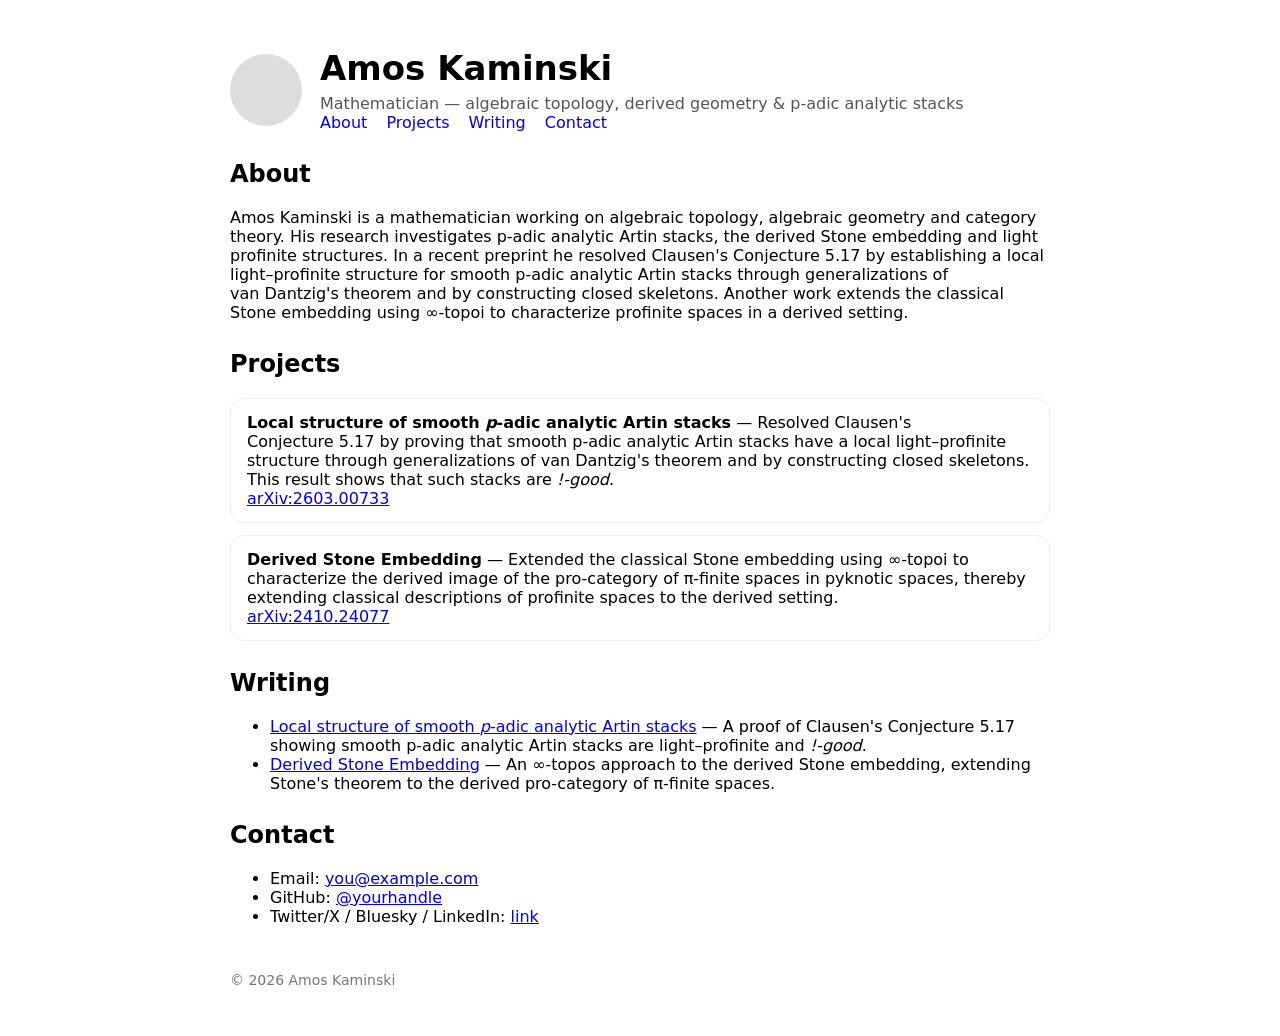
==== amos_kaminski_homepage.html @ 01ddf75a "Add files via upload" ====
<!doctype html>
<html lang="en">
<head>
  <meta charset="utf-8" />
  <meta name="viewport" content="width=device-width,initial-scale=1" />
  <title>Amos Kaminski</title>
  <meta name="description" content="Personal homepage of Amos Kaminski." />
  <style>
    body { font-family: system-ui, -apple-system, Segoe UI, Roboto, Arial; margin: 0; }
    .wrap { max-width: 820px; margin: 0 auto; padding: 48px 20px; }
    header { display: flex; gap: 18px; align-items: center; }
    .avatar { width: 72px; height: 72px; border-radius: 999px; background:#ddd; }
    h1 { margin: 0; font-size: 34px; }
    .sub { margin: 6px 0 0; color: #555; }
    nav a { margin-right: 14px; text-decoration: none; }
    section { margin-top: 28px; }
    .card { border: 1px solid #eee; border-radius: 14px; padding: 14px 16px; margin-top: 12px; }
    footer { margin-top: 46px; color: #777; font-size: 14px; }
  </style>
</head>
<body>
  <div class="wrap">
    <header>
      <div class="avatar" aria-hidden="true"></div>
      <div>
        <h1>Amos Kaminski</h1>
        <p class="sub">Mathematician — algebraic topology, derived geometry &amp; p-adic analytic stacks</p>
        <nav>
          <a href="#about">About</a>
          <a href="#projects">Projects</a>
          <a href="#writing">Writing</a>
          <a href="#contact">Contact</a>
        </nav>
      </div>
    </header>

    <section id="about">
      <h2>About</h2>
      <p>
        Amos Kaminski is a mathematician working on algebraic topology, algebraic geometry and category theory. His research investigates p-adic analytic Artin stacks, the derived Stone embedding and light profinite structures. In a recent preprint he resolved Clausen's Conjecture&nbsp;5.17 by establishing a local light–profinite structure for smooth p-adic analytic Artin stacks through generalizations of van&nbsp;Dantzig's theorem and by constructing closed skeletons. Another work extends the classical Stone embedding using ∞-topoi to characterize profinite spaces in a derived setting.
      </p>
    </section>

    <section id="projects">
      <h2>Projects</h2>
      <div class="card">
        <strong>Local structure of smooth <em>p</em>-adic analytic Artin stacks</strong> — Resolved Clausen's Conjecture&nbsp;5.17 by proving that smooth p-adic analytic Artin stacks have a local light–profinite structure through generalizations of van&nbsp;Dantzig's theorem and by constructing closed skeletons. This result shows that such stacks are <em>!-good</em>.
        <div><a href="https://arxiv.org/abs/2603.00733">arXiv:2603.00733</a></div>
      </div>
      <div class="card">
        <strong>Derived Stone Embedding</strong> — Extended the classical Stone embedding using ∞-topoi to characterize the derived image of the pro-category of π-finite spaces in pyknotic spaces, thereby extending classical descriptions of profinite spaces to the derived setting.
        <div><a href="https://arxiv.org/abs/2410.24077">arXiv:2410.24077</a></div>
      </div>
    </section>

    <section id="writing">
      <h2>Writing</h2>
      <ul>
        <li><a href="https://arxiv.org/abs/2603.00733">Local structure of smooth <em>p</em>-adic analytic Artin stacks</a> — A proof of Clausen's Conjecture&nbsp;5.17 showing smooth p-adic analytic Artin stacks are light–profinite and <em>!-good</em>.</li>
        <li><a href="https://arxiv.org/abs/2410.24077">Derived Stone Embedding</a> — An ∞-topos approach to the derived Stone embedding, extending Stone's theorem to the derived pro-category of π-finite spaces.</li>
      </ul>
    </section>

    <section id="contact">
      <h2>Contact</h2>
      <ul>
        <li>Email: <a href="mailto:you@example.com">you@example.com</a></li>
        <li>GitHub: <a href="#">@yourhandle</a></li>
        <li>Twitter/X / Bluesky / LinkedIn: <a href="#">link</a></li>
      </ul>
    </section>

    <footer>© <span id="y"></span> Amos Kaminski</footer>
  </div>

  <script>
    document.getElementById("y").textContent = new Date().getFullYear();
  </script>
</body>
</html>
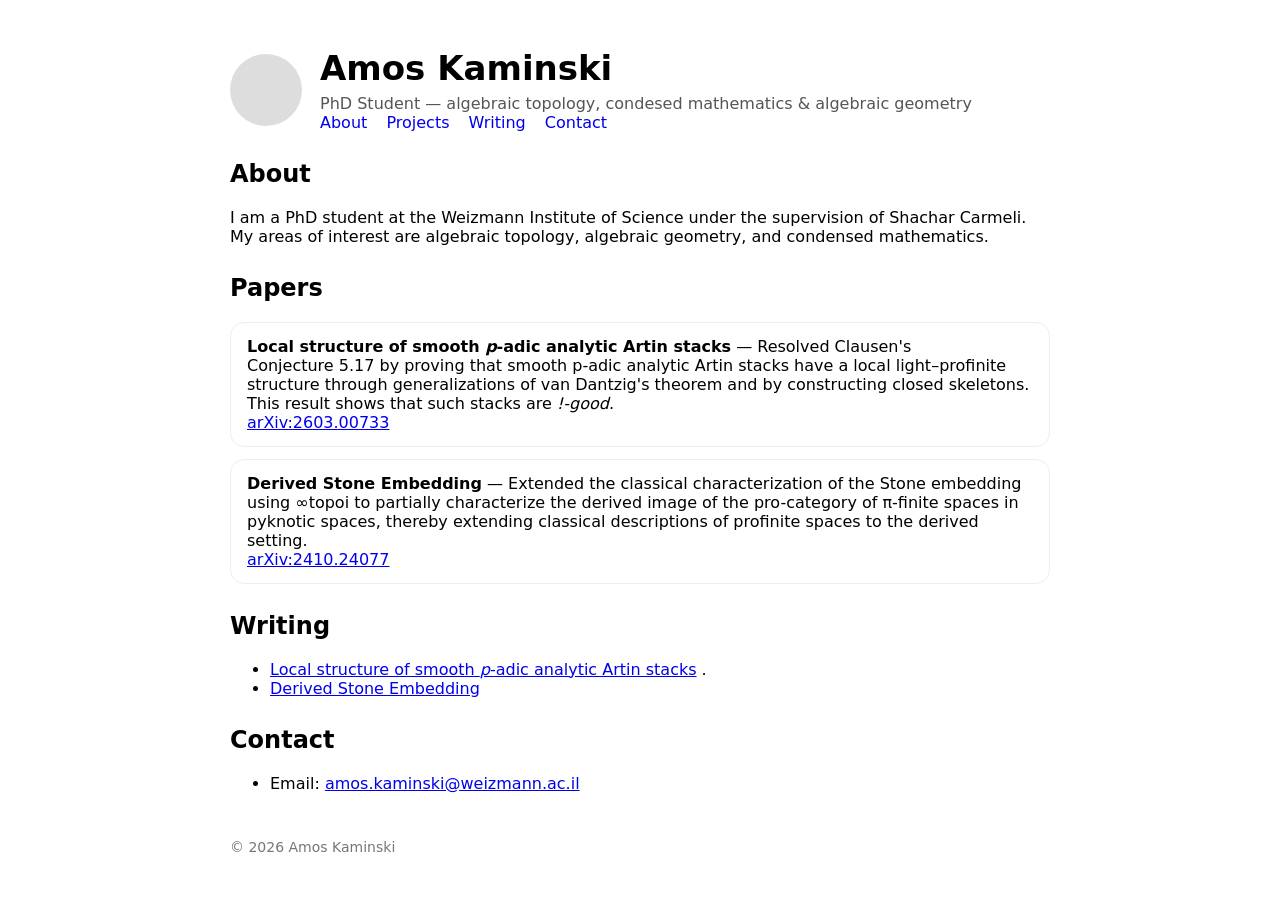
==== commit ce82ef5e: "Update homepage content and contact information" ====
--- a/amos_kaminski_homepage.html
+++ b/amos_kaminski_homepage.html
@@ -24,7 +24,7 @@
       <div class="avatar" aria-hidden="true"></div>
       <div>
         <h1>Amos Kaminski</h1>
-        <p class="sub">Mathematician — algebraic topology, derived geometry &amp; p-adic analytic stacks</p>
+        <p class="sub">PhD Student — algebraic topology, condesed mathematics &amp; algebraic geometry</p>
         <nav>
           <a href="#about">About</a>
           <a href="#projects">Projects</a>
@@ -37,18 +37,16 @@
     <section id="about">
       <h2>About</h2>
       <p>
-        Amos Kaminski is a mathematician working on algebraic topology, algebraic geometry and category theory. His research investigates p-adic analytic Artin stacks, the derived Stone embedding and light profinite structures. In a recent preprint he resolved Clausen's Conjecture&nbsp;5.17 by establishing a local light–profinite structure for smooth p-adic analytic Artin stacks through generalizations of van&nbsp;Dantzig's theorem and by constructing closed skeletons. Another work extends the classical Stone embedding using ∞-topoi to characterize profinite spaces in a derived setting.
-      </p>
-    </section>
+        I am a PhD student at the Weizmann Institute of Science under the supervision of Shachar Carmeli. My areas of interest are algebraic topology, algebraic geometry, and condensed mathematics. 
 
     <section id="projects">
-      <h2>Projects</h2>
+      <h2>Papers</h2>
       <div class="card">
         <strong>Local structure of smooth <em>p</em>-adic analytic Artin stacks</strong> — Resolved Clausen's Conjecture&nbsp;5.17 by proving that smooth p-adic analytic Artin stacks have a local light–profinite structure through generalizations of van&nbsp;Dantzig's theorem and by constructing closed skeletons. This result shows that such stacks are <em>!-good</em>.
         <div><a href="https://arxiv.org/abs/2603.00733">arXiv:2603.00733</a></div>
       </div>
       <div class="card">
-        <strong>Derived Stone Embedding</strong> — Extended the classical Stone embedding using ∞-topoi to characterize the derived image of the pro-category of π-finite spaces in pyknotic spaces, thereby extending classical descriptions of profinite spaces to the derived setting.
+        <strong>Derived Stone Embedding</strong> — Extended the classical characterization of the Stone embedding using ∞topoi to partially characterize the derived image of the pro-category of π-finite spaces in pyknotic spaces, thereby extending classical descriptions of profinite spaces to the derived setting.
         <div><a href="https://arxiv.org/abs/2410.24077">arXiv:2410.24077</a></div>
       </div>
     </section>
@@ -56,17 +54,15 @@
     <section id="writing">
       <h2>Writing</h2>
       <ul>
-        <li><a href="https://arxiv.org/abs/2603.00733">Local structure of smooth <em>p</em>-adic analytic Artin stacks</a> — A proof of Clausen's Conjecture&nbsp;5.17 showing smooth p-adic analytic Artin stacks are light–profinite and <em>!-good</em>.</li>
-        <li><a href="https://arxiv.org/abs/2410.24077">Derived Stone Embedding</a> — An ∞-topos approach to the derived Stone embedding, extending Stone's theorem to the derived pro-category of π-finite spaces.</li>
+        <li><a href="https://arxiv.org/abs/2603.00733">Local structure of smooth <em>p</em>-adic analytic Artin stacks</a> </em>.</li>
+        <li><a href="https://arxiv.org/abs/2410.24077">Derived Stone Embedding</a> </li>
       </ul>
     </section>
 
     <section id="contact">
       <h2>Contact</h2>
       <ul>
-        <li>Email: <a href="mailto:you@example.com">you@example.com</a></li>
-        <li>GitHub: <a href="#">@yourhandle</a></li>
-        <li>Twitter/X / Bluesky / LinkedIn: <a href="#">link</a></li>
+        <li>Email: <a href="mailto:amos.kaminski@weizmann.ac.il">amos.kaminski@weizmann.ac.il</a></li>
       </ul>
     </section>
 
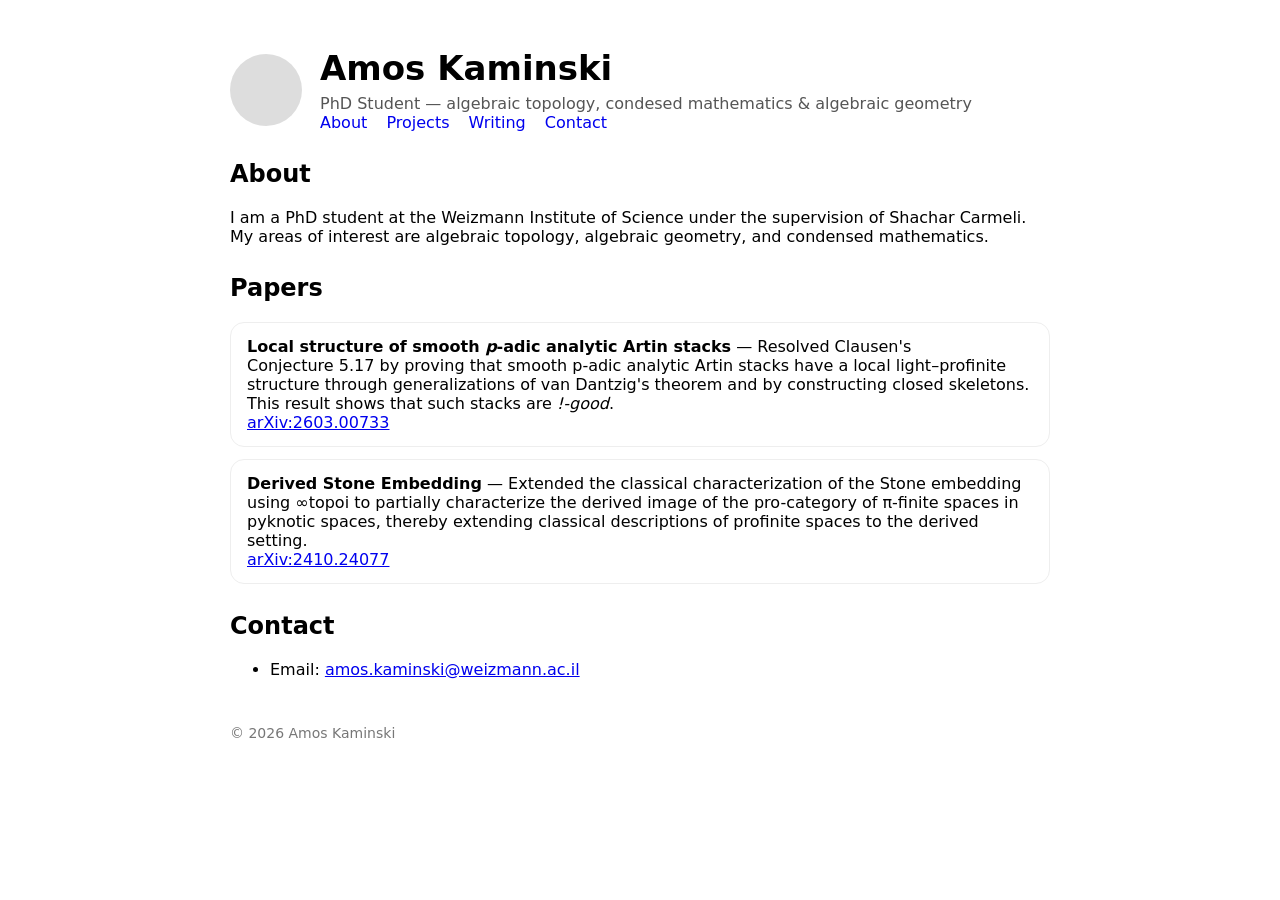
==== commit 02726f35: "Update sections in amos_kaminski_homepage.html Removed the 'Writing' section and renamed 'projects' " ====
--- a/amos_kaminski_homepage.html
+++ b/amos_kaminski_homepage.html
@@ -39,7 +39,7 @@
       <p>
         I am a PhD student at the Weizmann Institute of Science under the supervision of Shachar Carmeli. My areas of interest are algebraic topology, algebraic geometry, and condensed mathematics. 
 
-    <section id="projects">
+    <section id="papers">
       <h2>Papers</h2>
       <div class="card">
         <strong>Local structure of smooth <em>p</em>-adic analytic Artin stacks</strong> — Resolved Clausen's Conjecture&nbsp;5.17 by proving that smooth p-adic analytic Artin stacks have a local light–profinite structure through generalizations of van&nbsp;Dantzig's theorem and by constructing closed skeletons. This result shows that such stacks are <em>!-good</em>.
@@ -49,14 +49,6 @@
         <strong>Derived Stone Embedding</strong> — Extended the classical characterization of the Stone embedding using ∞topoi to partially characterize the derived image of the pro-category of π-finite spaces in pyknotic spaces, thereby extending classical descriptions of profinite spaces to the derived setting.
         <div><a href="https://arxiv.org/abs/2410.24077">arXiv:2410.24077</a></div>
       </div>
-    </section>
-
-    <section id="writing">
-      <h2>Writing</h2>
-      <ul>
-        <li><a href="https://arxiv.org/abs/2603.00733">Local structure of smooth <em>p</em>-adic analytic Artin stacks</a> </em>.</li>
-        <li><a href="https://arxiv.org/abs/2410.24077">Derived Stone Embedding</a> </li>
-      </ul>
     </section>
 
     <section id="contact">
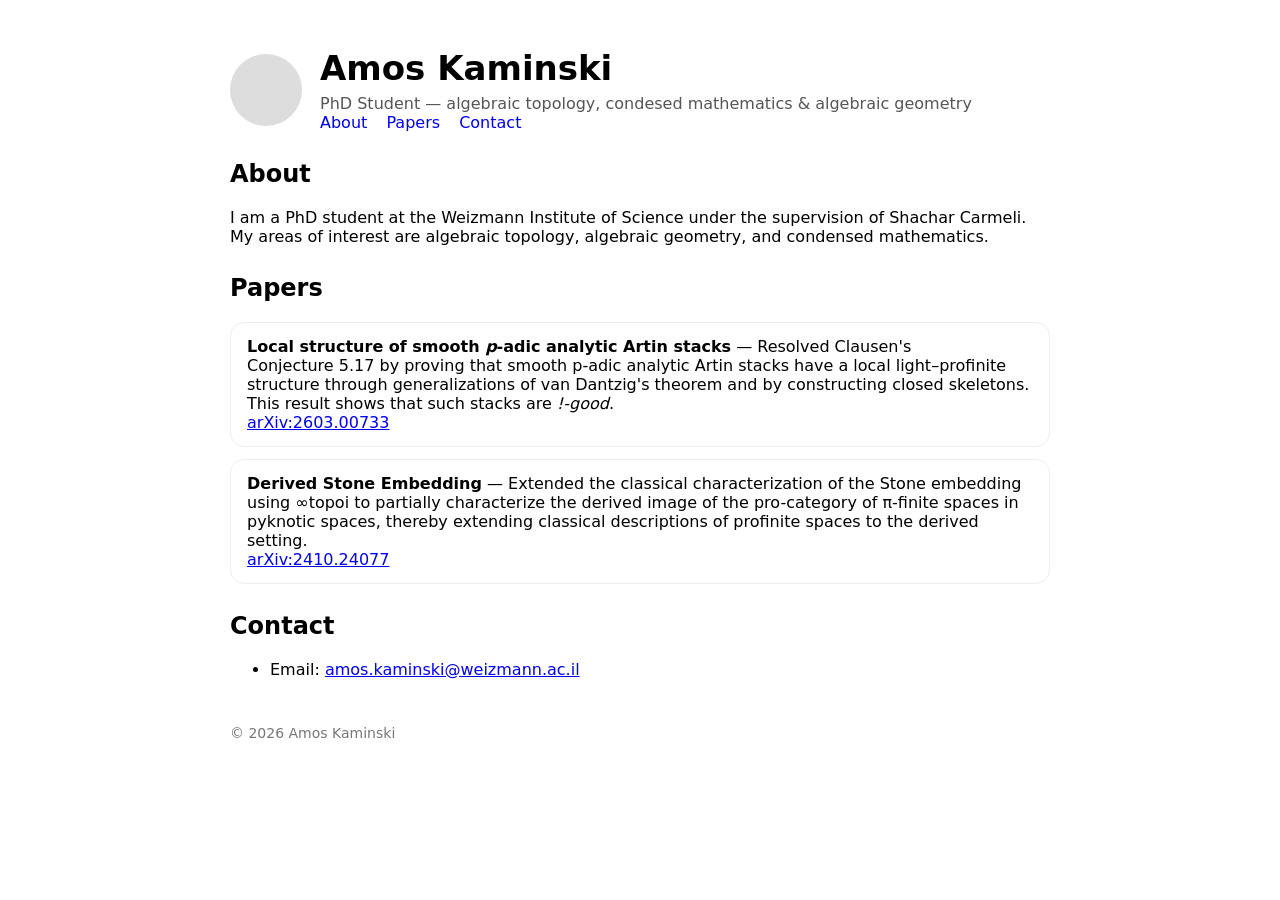
==== commit 980d635a: "Replace 'Projects' and 'Writing' with 'Papers' link" ====
--- a/amos_kaminski_homepage.html
+++ b/amos_kaminski_homepage.html
@@ -27,8 +27,7 @@
         <p class="sub">PhD Student — algebraic topology, condesed mathematics &amp; algebraic geometry</p>
         <nav>
           <a href="#about">About</a>
-          <a href="#projects">Projects</a>
-          <a href="#writing">Writing</a>
+          <a href="#papers">Papers</a>
           <a href="#contact">Contact</a>
         </nav>
       </div>
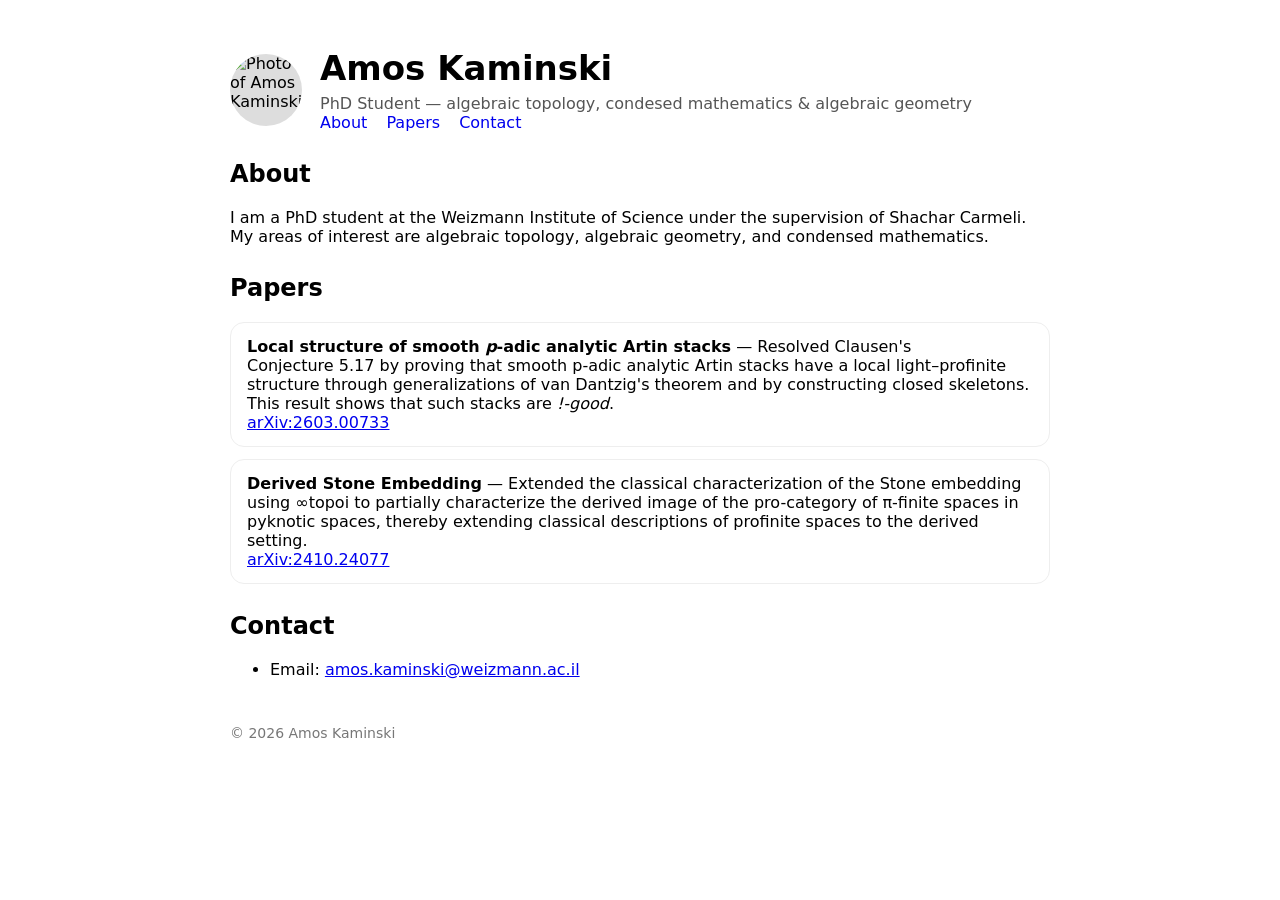
==== commit cb14b17b: "Replace avatar div with image element" ====
--- a/amos_kaminski_homepage.html
+++ b/amos_kaminski_homepage.html
@@ -21,7 +21,7 @@
 <body>
   <div class="wrap">
     <header>
-      <div class="avatar" aria-hidden="true"></div>
+      <img class="avatar" src="avatar.jpg" alt="Photo of Amos Kaminski" />
       <div>
         <h1>Amos Kaminski</h1>
         <p class="sub">PhD Student — algebraic topology, condesed mathematics &amp; algebraic geometry</p>
